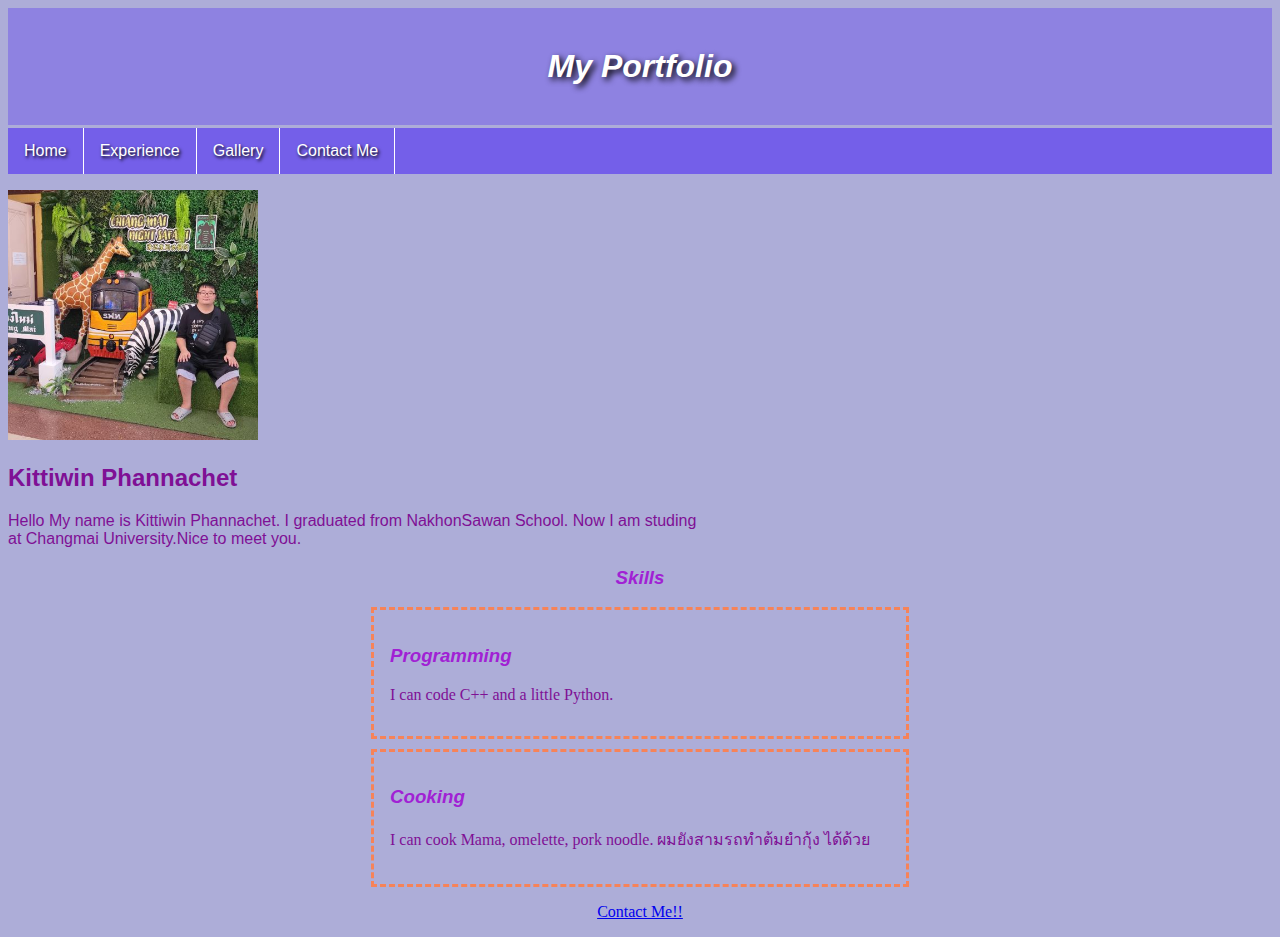
==== index.html @ cde0e75d "3" ====
<!DOCTYPE html>
<html lang="en">
  <head>
    <meta charset="UTF-8" />
    <meta name="viewport" content="width=device-width, initial-scale=1.0" />
    <title>My Portfolio</title>
    <link
      href="https://cdn.jsdelivr.net/npm/bootstrap@5.3.0/dist/css/bootstrap.min.css"
      rel="stylesheet"
      integrity="sha384-9ndCyUaIbzAi2FUVXJi0CjmCapSmO7SnpJef0486qhLnuZ2cdeRhO02iuK6FUUVM"
      crossorigin="anonymous"
    />
  
    <link rel="stylesheet" href="style.css" />
  </head>
  <body>
    <div class="flex-wrap">
      <h1 class="Head m-1 mt-1">My Portfolio</h1>
      <ul class="Navbar m-1 mb-3">
        <li><a href="index.html" class="d-none d-md-block">Home</a></li>
        <li><a href="exp.html" class="d-none d-md-block">Experience</a></li>
        <li><a href="gallery.html" class="d-none d-md-block">Gallery</a></li>
        <li><a href="contact.html" class="d-none d-md-block">Contact Me</a></li>
      </ul>
    </div>
      

    <div class="d-flex justify-content-center align-items-center mx-auto gap-3 mt-4" style="max-width: 700px">
      <div>
        <img
          src="images/20220613_135214.jpg"
          width="250px"
          height="250px"
          style="object-fit: cover;"
          class="rounded-circle"
        />
      </div>
      <div class="d-none d-sm-block">
        <div class="display-5 mb-3"><h2>Kittiwin Phannachet</h2></div>
        <div>
          Hello My name is Kittiwin Phannachet.&nbsp;I graduated from NakhonSawan
          School. Now I am studing at Changmai University.Nice to meet you.
        </div>
      </div>
    </div>
    <strong><h3 class="m-3">Skills</h3></strong>

    <div class="skill-container">
      <h3 class="skill-header">Programming</h3>
      <p align="left">I can code C++ and a little Python.</p>
    </div>

    <div class="skill-container">
      <h3 class="skill-header">Cooking</h3>
      <p align="left">
        I can cook Mama, omelette, pork noodle. ผมยังสามรถทำต้มยำกุ้ง ได้ด้วย
      </p>
    </div>

    <p style="text-align: center" class="mt-3"><a href="contact.html">Contact Me!!</a></p>
  </body>
</html>
---- style.css ----
h3 {
  text-align: center;
  color: rgb(161, 33, 212);
  font-family: 'Lucida Sans', 'Lucida Sans Regular', 'Lucida Grande', 'Lucida Sans Unicode', Geneva, Verdana, sans-serif;
  font-style: italic;
}

.Head {
  display: block;
  margin: 0%;
  padding: 40px;
  color: rgb(255, 255, 255);
  font-family : 'Lucida Sans', 'Lucida Sans Regular', 'Lucida Grande', 'Lucida Sans Unicode', Geneva, Verdana, sans-serif;
  font-style: italic;
  background-color: #2f00ff3f;
  text-align: center;
  text-shadow: black 0.1em 0.1em 0.2em;
}

.skill-header,
.exp-header {
  text-align: left;
}

.skill-container,
.exp-container {
  border: dashed 3px rgb(246, 131, 89);
  width: 500px;
  margin-left: auto;
  margin-right: auto;
  padding: 16px;
  margin-bottom: 10px;
}

body {
  background-color: #adadd8 !important;
  color: rgb(127, 16, 149);
  font-family: 'Lucida Sans', 'Lucida Sans Regular', 'Lucida Grande', 'Lucida Sans Unicode', Geneva, Verdana, sans-serif;
}

p {
  font-family: Georgia, serif;
}

/* Navbar */
ul.Navbar {
  list-style-type: none;
  margin-top: 3px;
  padding: 0;
  overflow: auto;
  background-color: #2f00ff72;
  text-shadow: black 0.1em 0.1em 0.2em;
}

li {
  float: left;
  border-right: 1px solid white;
}

li a {
  display: inline-block;
  color: white;
  text-align: center;
  padding: 14px 16px;
  text-decoration: none;
}
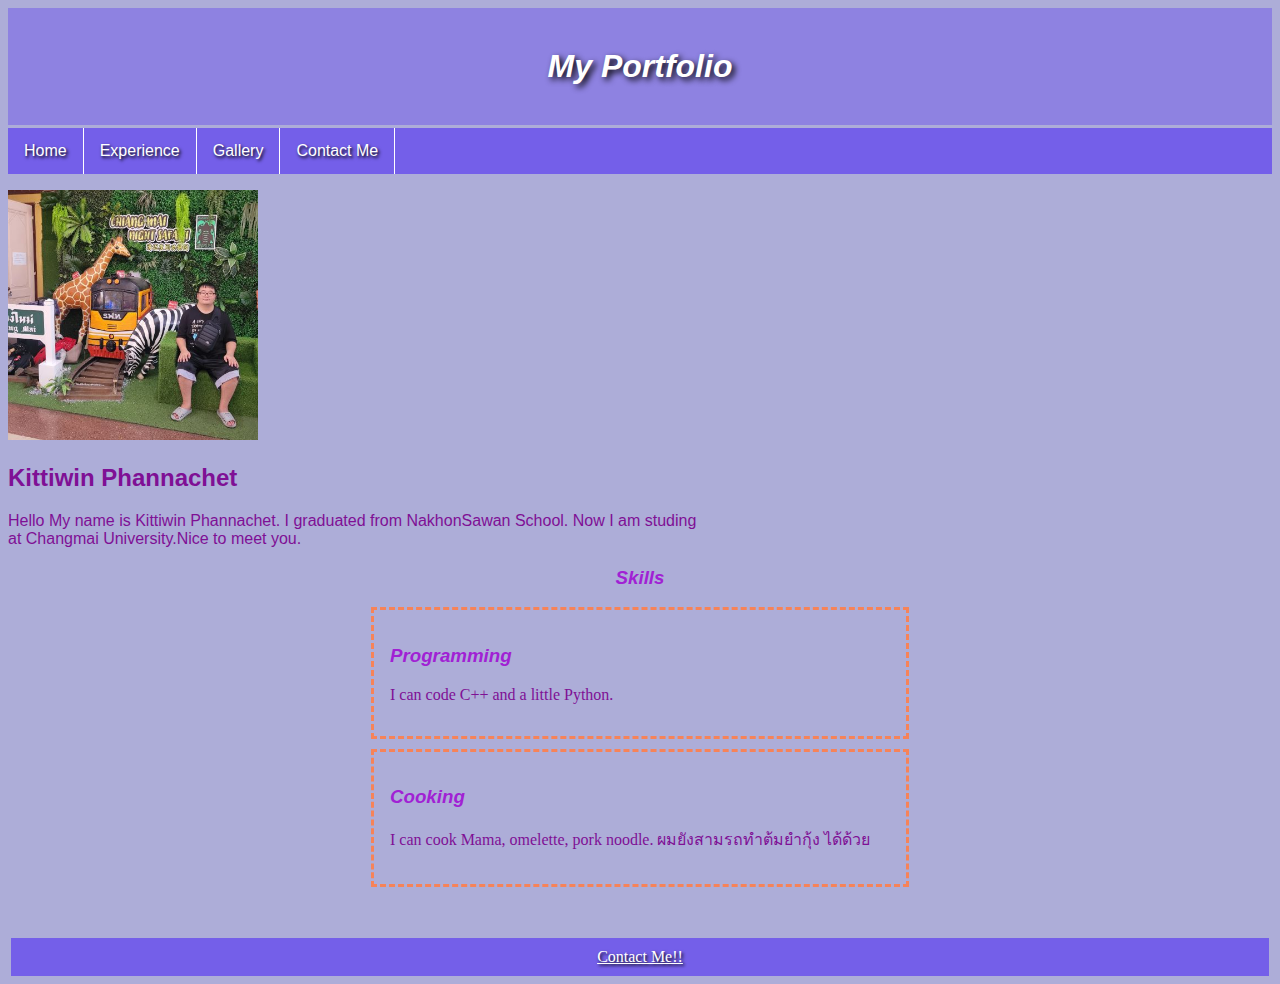
==== commit d13b91fa: "edit Contact" ====
--- a/index.html
+++ b/index.html
@@ -10,53 +10,55 @@
       integrity="sha384-9ndCyUaIbzAi2FUVXJi0CjmCapSmO7SnpJef0486qhLnuZ2cdeRhO02iuK6FUUVM"
       crossorigin="anonymous"
     />
-  
     <link rel="stylesheet" href="style.css" />
   </head>
   <body>
     <div class="flex-wrap">
       <h1 class="Head m-1 mt-1">My Portfolio</h1>
-      <ul class="Navbar m-1 mb-3">
-        <li><a href="index.html" class="d-none d-md-block">Home</a></li>
-        <li><a href="exp.html" class="d-none d-md-block">Experience</a></li>
-        <li><a href="gallery.html" class="d-none d-md-block">Gallery</a></li>
-        <li><a href="contact.html" class="d-none d-md-block">Contact Me</a></li>
+      <ul class="Navbar m-1 mb-3 flex-wrap">
+        <li><a href="index.html" class="">Home</a></li>
+        <li><a href="exp.html" class="">Experience</a></li>
+        <li><a href="gallery.html" class="">Gallery</a></li>
+        <li><a href="contact.html" class="">Contact Me</a></li>
       </ul>
     </div>
-      
 
-    <div class="d-flex justify-content-center align-items-center mx-auto gap-3 mt-4" style="max-width: 700px">
+    <div
+      class="d-flex justify-content-center align-items-center mx-auto gap-3 mt-4"
+      style="max-width: 700px"
+    >
       <div>
         <img
           src="images/20220613_135214.jpg"
           width="250px"
           height="250px"
-          style="object-fit: cover;"
+          style="object-fit: cover"
           class="rounded-circle"
         />
       </div>
       <div class="d-none d-sm-block">
         <div class="display-5 mb-3"><h2>Kittiwin Phannachet</h2></div>
         <div>
-          Hello My name is Kittiwin Phannachet.&nbsp;I graduated from NakhonSawan
-          School. Now I am studing at Changmai University.Nice to meet you.
+          Hello My name is Kittiwin Phannachet.&nbsp;I graduated from
+          NakhonSawan School. Now I am studing at Changmai University.Nice to
+          meet you.
         </div>
       </div>
     </div>
     <strong><h3 class="m-3">Skills</h3></strong>
 
-    <div class="skill-container">
+    <div class="skill-container flex-wrap">
       <h3 class="skill-header">Programming</h3>
       <p align="left">I can code C++ and a little Python.</p>
     </div>
 
-    <div class="skill-container">
+    <div class="skill-container flex-wrap">
       <h3 class="skill-header">Cooking</h3>
       <p align="left">
         I can cook Mama, omelette, pork noodle. ผมยังสามรถทำต้มยำกุ้ง ได้ด้วย
       </p>
     </div>
 
-    <p style="text-align: center" class="mt-3"><a href="contact.html">Contact Me!!</a></p>
+    <p style="text-align: center" class="belowContact"><a href="contact.html" style="color:white">Contact Me!!</a></p>
   </body>
 </html>
--- a/style.css
+++ b/style.css
@@ -29,11 +29,12 @@
   margin-left: auto;
   margin-right: auto;
   padding: 16px;
+  padding-bottom: auto;
   margin-bottom: 10px;
 }
 
 body {
-  background-color: #adadd8 !important;
+  background-color: #adadd8;
   color: rgb(127, 16, 149);
   font-family: 'Lucida Sans', 'Lucida Sans Regular', 'Lucida Grande', 'Lucida Sans Unicode', Geneva, Verdana, sans-serif;
 }
@@ -64,3 +65,14 @@
   padding: 14px 16px;
   text-decoration: none;
 }
+/* end */
+
+.belowContact {
+  padding: 10px 16px;
+  margin-bottom: 0%;
+  margin-top: 4%;
+  margin-right: 3px;
+  margin-left: 3px;
+  background-color: #2f00ff72;
+  text-shadow: black 0.1em 0.1em 0.2em;
+}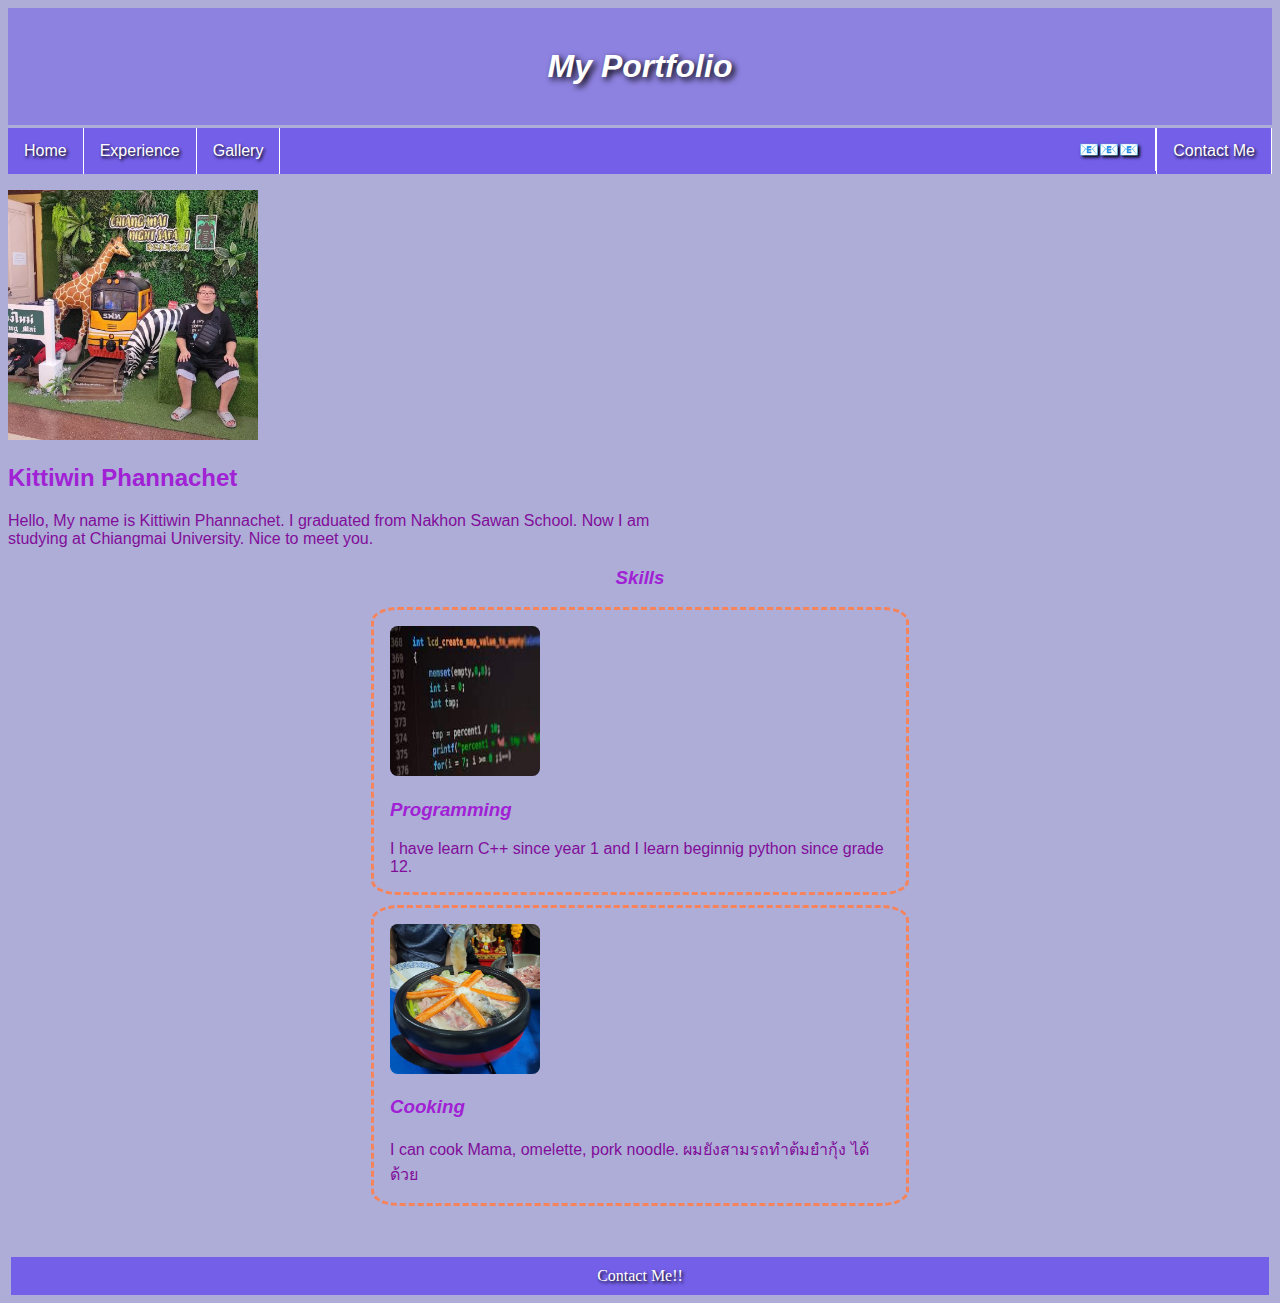
==== commit d1cbe6e6: "edit navbar add skill and exp photo" ====
--- a/index.html
+++ b/index.html
@@ -13,16 +13,25 @@
     <link rel="stylesheet" href="style.css" />
   </head>
   <body>
-    <div class="flex-wrap">
-      <h1 class="Head m-1 mt-1">My Portfolio</h1>
-      <ul class="Navbar m-1 mb-3 flex-wrap">
-        <li><a href="index.html" class="">Home</a></li>
-        <li><a href="exp.html" class="">Experience</a></li>
-        <li><a href="gallery.html" class="">Gallery</a></li>
-        <li><a href="contact.html" class="">Contact Me</a></li>
-      </ul>
-    </div>
-
+    <header>
+      <div class="flex-wrap">
+        <h1 class="Head m-1 mt-1">My Portfolio</h1>
+        <ul class="Navbar m-1 mb-3 flex-wrap">
+          <li><a href="index.html">Home</a></li>
+          <li><a href="exp.html">Experience</a></li>
+          <li><a href="gallery.html">Gallery</a></li>
+          <li style="float: right; border-left: 1px solid white">
+            <a href="contact.html">Contact Me</a>
+          </li>
+          <a href="https://myaccount.microsoft.com/?ref=MeControl"
+            ><li style="float: right; padding: 12px 16px" class="btn">
+              📧📧📧
+            </li></a
+          >
+        </ul>
+      </div>
+    </header>
+    <!-- Profile -->
     <div
       class="d-flex justify-content-center align-items-center mx-auto gap-3 mt-4"
       style="max-width: 700px"
@@ -37,28 +46,59 @@
         />
       </div>
       <div class="d-none d-sm-block">
-        <div class="display-5 mb-3"><h2>Kittiwin Phannachet</h2></div>
+        <div class="display-5 mb-3">
+          <h2 style="color: rgb(161, 33, 212)">Kittiwin Phannachet</h2>
+        </div>
         <div>
-          Hello My name is Kittiwin Phannachet.&nbsp;I graduated from
-          NakhonSawan School. Now I am studing at Changmai University.Nice to
-          meet you.
+          Hello, My name is Kittiwin Phannachet. I graduated from Nakhon
+          Sawan School. Now I am studying at Chiangmai University. Nice to meet
+          you.
         </div>
       </div>
     </div>
     <strong><h3 class="m-3">Skills</h3></strong>
 
-    <div class="skill-container flex-wrap">
-      <h3 class="skill-header">Programming</h3>
-      <p align="left">I can code C++ and a little Python.</p>
+    <!-- Skill -->
+    <div class="skill-container d-flex flex-row-reverse gap-3">
+      <div>
+        <img
+          src="images/cpp.jpg"
+          width="150px"
+          height="150px"
+          style="border-radius: 5%"
+        />
+      </div>
+      <div>
+        <h3 class="skill-header mb-3">Programming</h3>
+        <div>
+          I have learn C++ since year 1 and I learn beginnig python since grade
+          12.
+        </div>
+      </div>
     </div>
 
-    <div class="skill-container flex-wrap">
-      <h3 class="skill-header">Cooking</h3>
-      <p align="left">
-        I can cook Mama, omelette, pork noodle. ผมยังสามรถทำต้มยำกุ้ง ได้ด้วย
-      </p>
+    <div class="skill-container d-flex gap-3">
+      <div>
+        <img
+          src="images/มาม่า.jpg"
+          width="150px"
+          height="150px"
+          style="border-radius: 5%"
+        />
+      </div>
+      <div>
+        <h3 class="mb-3 skill-header">Cooking</h3>
+        <div>
+          I can cook Mama, omelette, pork noodle. ผมยังสามรถทำต้มยำกุ้ง ได้ด้วย
+        </div>
+      </div>
     </div>
 
-    <p style="text-align: center" class="belowContact"><a href="contact.html" style="color:white">Contact Me!!</a></p>
+    <!-- Contact -->
+    <p style="text-align: center" class="belowContact">
+      <a href="contact.html" style="color: white; text-decoration: none"
+        >Contact Me!!</a
+      >
+    </p>
   </body>
 </html>
--- a/style.css
+++ b/style.css
@@ -1,7 +1,8 @@
 h3 {
   text-align: center;
   color: rgb(161, 33, 212);
-  font-family: 'Lucida Sans', 'Lucida Sans Regular', 'Lucida Grande', 'Lucida Sans Unicode', Geneva, Verdana, sans-serif;
+  font-family: "Lucida Sans", "Lucida Sans Regular", "Lucida Grande",
+    "Lucida Sans Unicode", Geneva, Verdana, sans-serif;
   font-style: italic;
 }
 
@@ -10,7 +11,8 @@
   margin: 0%;
   padding: 40px;
   color: rgb(255, 255, 255);
-  font-family : 'Lucida Sans', 'Lucida Sans Regular', 'Lucida Grande', 'Lucida Sans Unicode', Geneva, Verdana, sans-serif;
+  font-family: "Lucida Sans", "Lucida Sans Regular", "Lucida Grande",
+    "Lucida Sans Unicode", Geneva, Verdana, sans-serif;
   font-style: italic;
   background-color: #2f00ff3f;
   text-align: center;
@@ -31,12 +33,14 @@
   padding: 16px;
   padding-bottom: auto;
   margin-bottom: 10px;
+  border-radius: 5%;
 }
 
 body {
   background-color: #adadd8;
-  color: rgb(127, 16, 149);
-  font-family: 'Lucida Sans', 'Lucida Sans Regular', 'Lucida Grande', 'Lucida Sans Unicode', Geneva, Verdana, sans-serif;
+  color: rgb(129, 13, 152);
+  font-family: "Lucida Sans", "Lucida Sans Regular", "Lucida Grande",
+    "Lucida Sans Unicode", Geneva, Verdana, sans-serif;
 }
 
 p {
@@ -59,9 +63,8 @@
 }
 
 li a {
-  display: inline-block;
+  display: block;
   color: white;
-  text-align: center;
   padding: 14px 16px;
   text-decoration: none;
 }
@@ -69,10 +72,15 @@
 
 .belowContact {
   padding: 10px 16px;
-  margin-bottom: 0%;
+  margin-bottom: 2px;
   margin-top: 4%;
   margin-right: 3px;
   margin-left: 3px;
   background-color: #2f00ff72;
   text-shadow: black 0.1em 0.1em 0.2em;
+}
+
+.gallery-card{
+  color: white;
+  background-color: #2f00ff72;
 }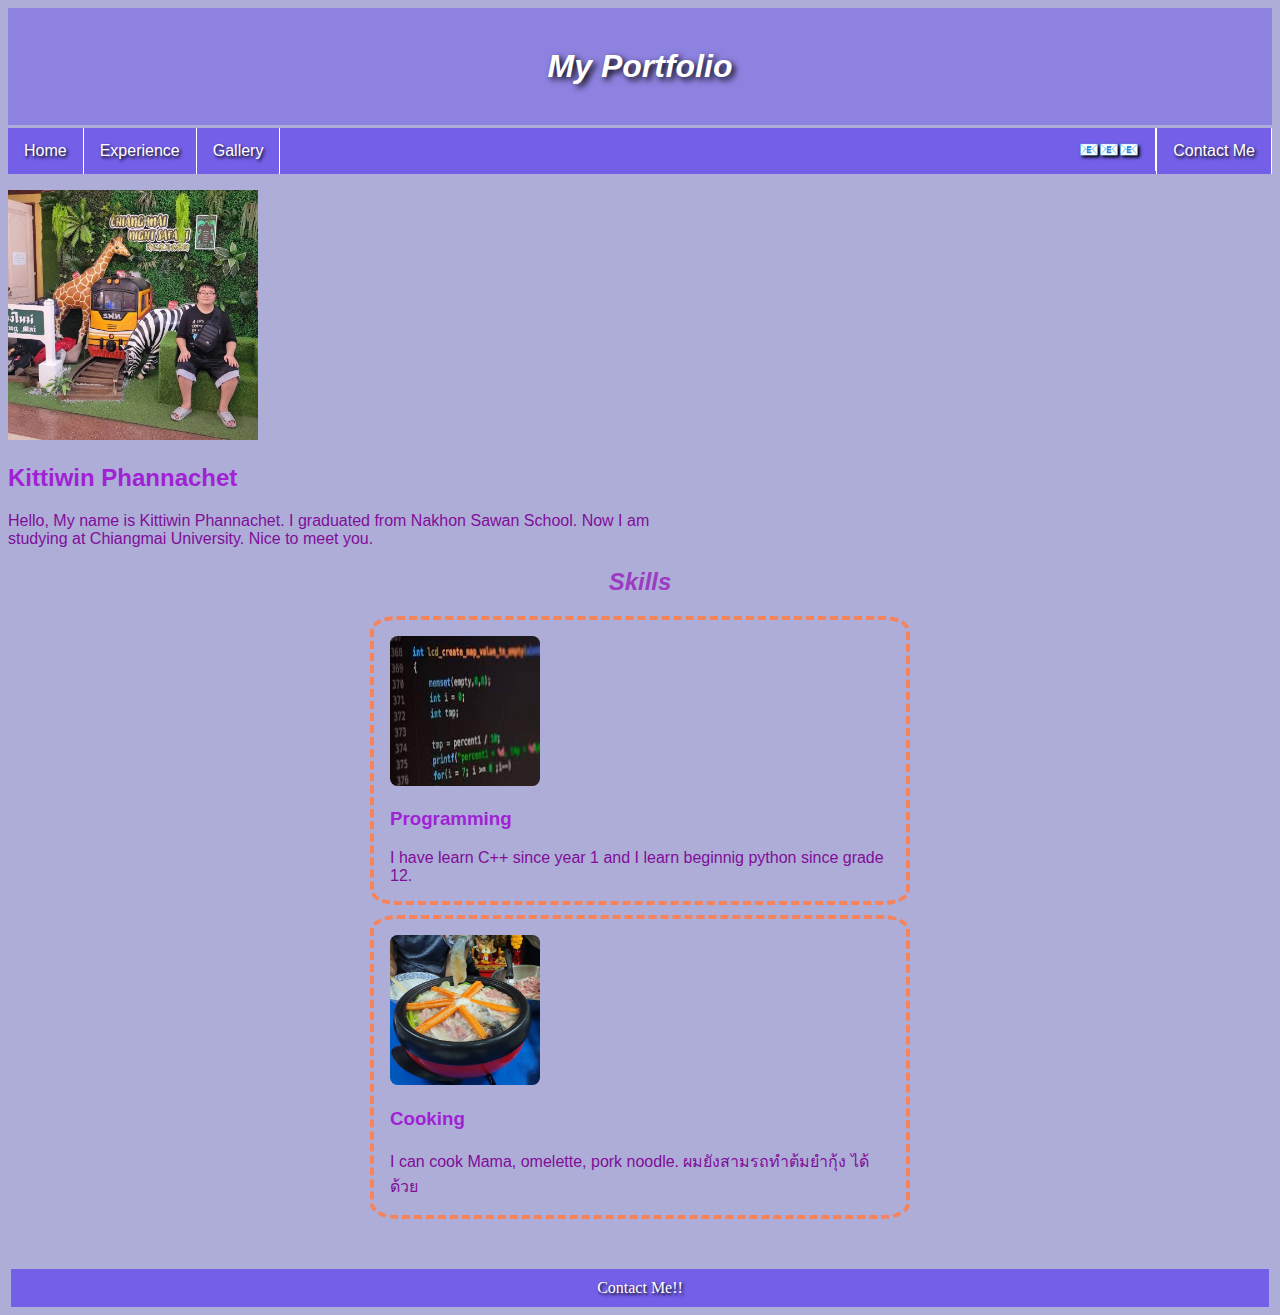
==== commit 0589da04: "edit gallery and sub head" ====
--- a/index.html
+++ b/index.html
@@ -56,7 +56,7 @@
         </div>
       </div>
     </div>
-    <strong><h3 class="m-3">Skills</h3></strong>
+    <strong><h2 class="m-4 sup-head">Skills</h2></strong>
 
     <!-- Skill -->
     <div class="skill-container d-flex flex-row-reverse gap-3">
--- a/style.css
+++ b/style.css
@@ -3,7 +3,15 @@
   color: rgb(161, 33, 212);
   font-family: "Lucida Sans", "Lucida Sans Regular", "Lucida Grande",
     "Lucida Sans Unicode", Geneva, Verdana, sans-serif;
+  
+}
+
+h2.sup-head{
+  text-align: center;
+  color: rgb(157, 60, 195);
   font-style: italic;
+  font-family: "Lucida Sans", "Lucida Sans Regular", "Lucida Grande",
+    "Lucida Sans Unicode", Geneva, Verdana, sans-serif;
 }
 
 .Head {
@@ -26,14 +34,14 @@
 
 .skill-container,
 .exp-container {
-  border: dashed 3px rgb(246, 131, 89);
+  border: dashed 4px rgb(246, 131, 89);
   width: 500px;
   margin-left: auto;
   margin-right: auto;
   padding: 16px;
   padding-bottom: auto;
   margin-bottom: 10px;
-  border-radius: 5%;
+  border-radius: 5%; 
 }
 
 body {
@@ -82,5 +90,5 @@
 
 .gallery-card{
   color: white;
-  background-color: #2f00ff72;
+  background-color: #0029bd72;
 }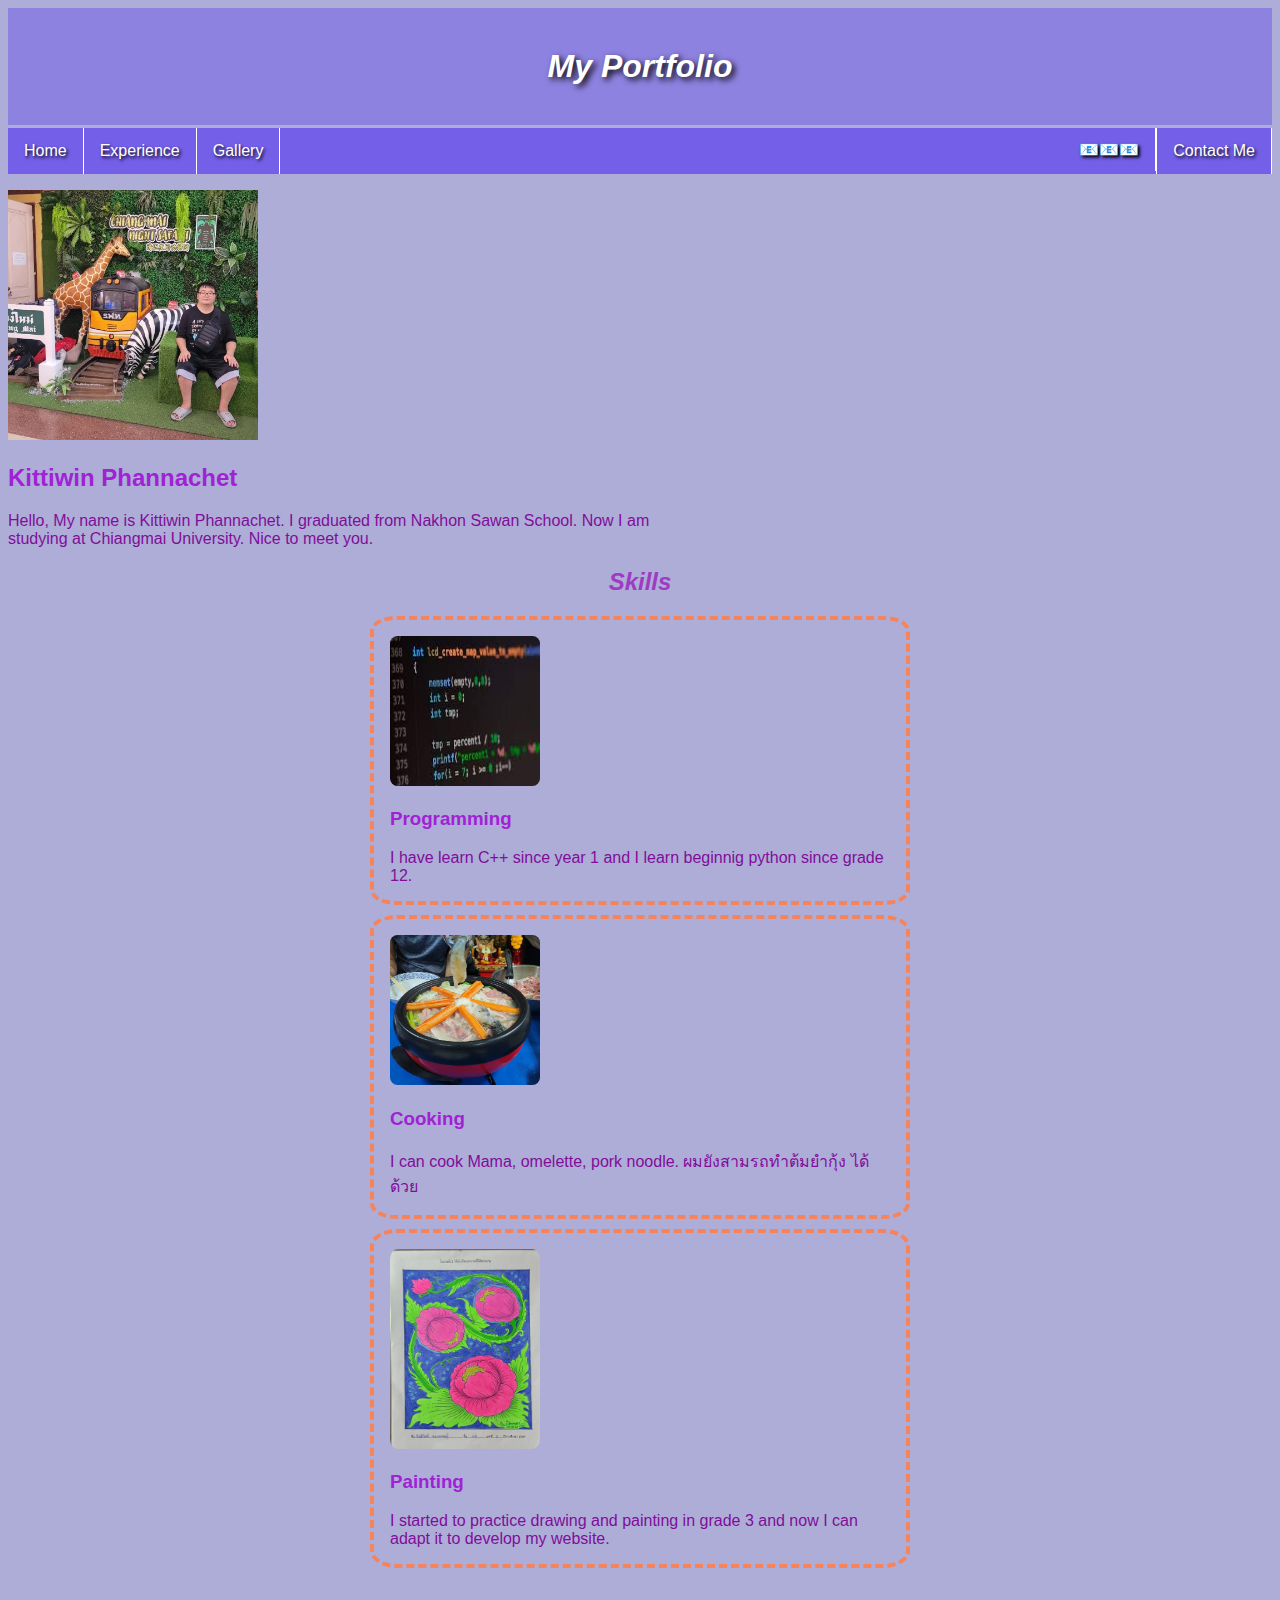
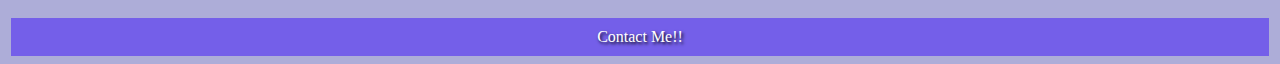
==== commit 56a864e2: "add exp and skill" ====
--- a/index.html
+++ b/index.html
@@ -56,10 +56,10 @@
         </div>
       </div>
     </div>
-    <strong><h2 class="m-4 sup-head">Skills</h2></strong>
 
     <!-- Skill -->
-    <div class="skill-container d-flex flex-row-reverse gap-3">
+    <h2 class="sub-head m-4">Skills</h2>
+    <div class="skill-container d-flex flex-row-reverse gap-2">
       <div>
         <img
           src="images/cpp.jpg"
@@ -94,6 +94,23 @@
       </div>
     </div>
 
+    <div class="skill-container d-flex flex-row-reverse gap-2">
+      <div>
+        <img
+          src="images/painting.jpg"
+          width="150px"
+          height="200px"
+          style="border-radius: 5%"
+        />
+      </div>
+      <div>
+        <h3 class="skill-header mb-3" style="text-align: left;">Painting</h3>
+        <div>
+          I started to practice drawing and painting in grade 3 and now I can adapt it to develop my website.
+        </div>
+      </div>
+    </div>
+
     <!-- Contact -->
     <p style="text-align: center" class="belowContact">
       <a href="contact.html" style="color: white; text-decoration: none"
--- a/style.css
+++ b/style.css
@@ -6,7 +6,7 @@
   
 }
 
-h2.sup-head{
+.sub-head{
   text-align: center;
   color: rgb(157, 60, 195);
   font-style: italic;
@@ -35,7 +35,7 @@
 .skill-container,
 .exp-container {
   border: dashed 4px rgb(246, 131, 89);
-  width: 500px;
+  max-width: 500px;
   margin-left: auto;
   margin-right: auto;
   padding: 16px;
